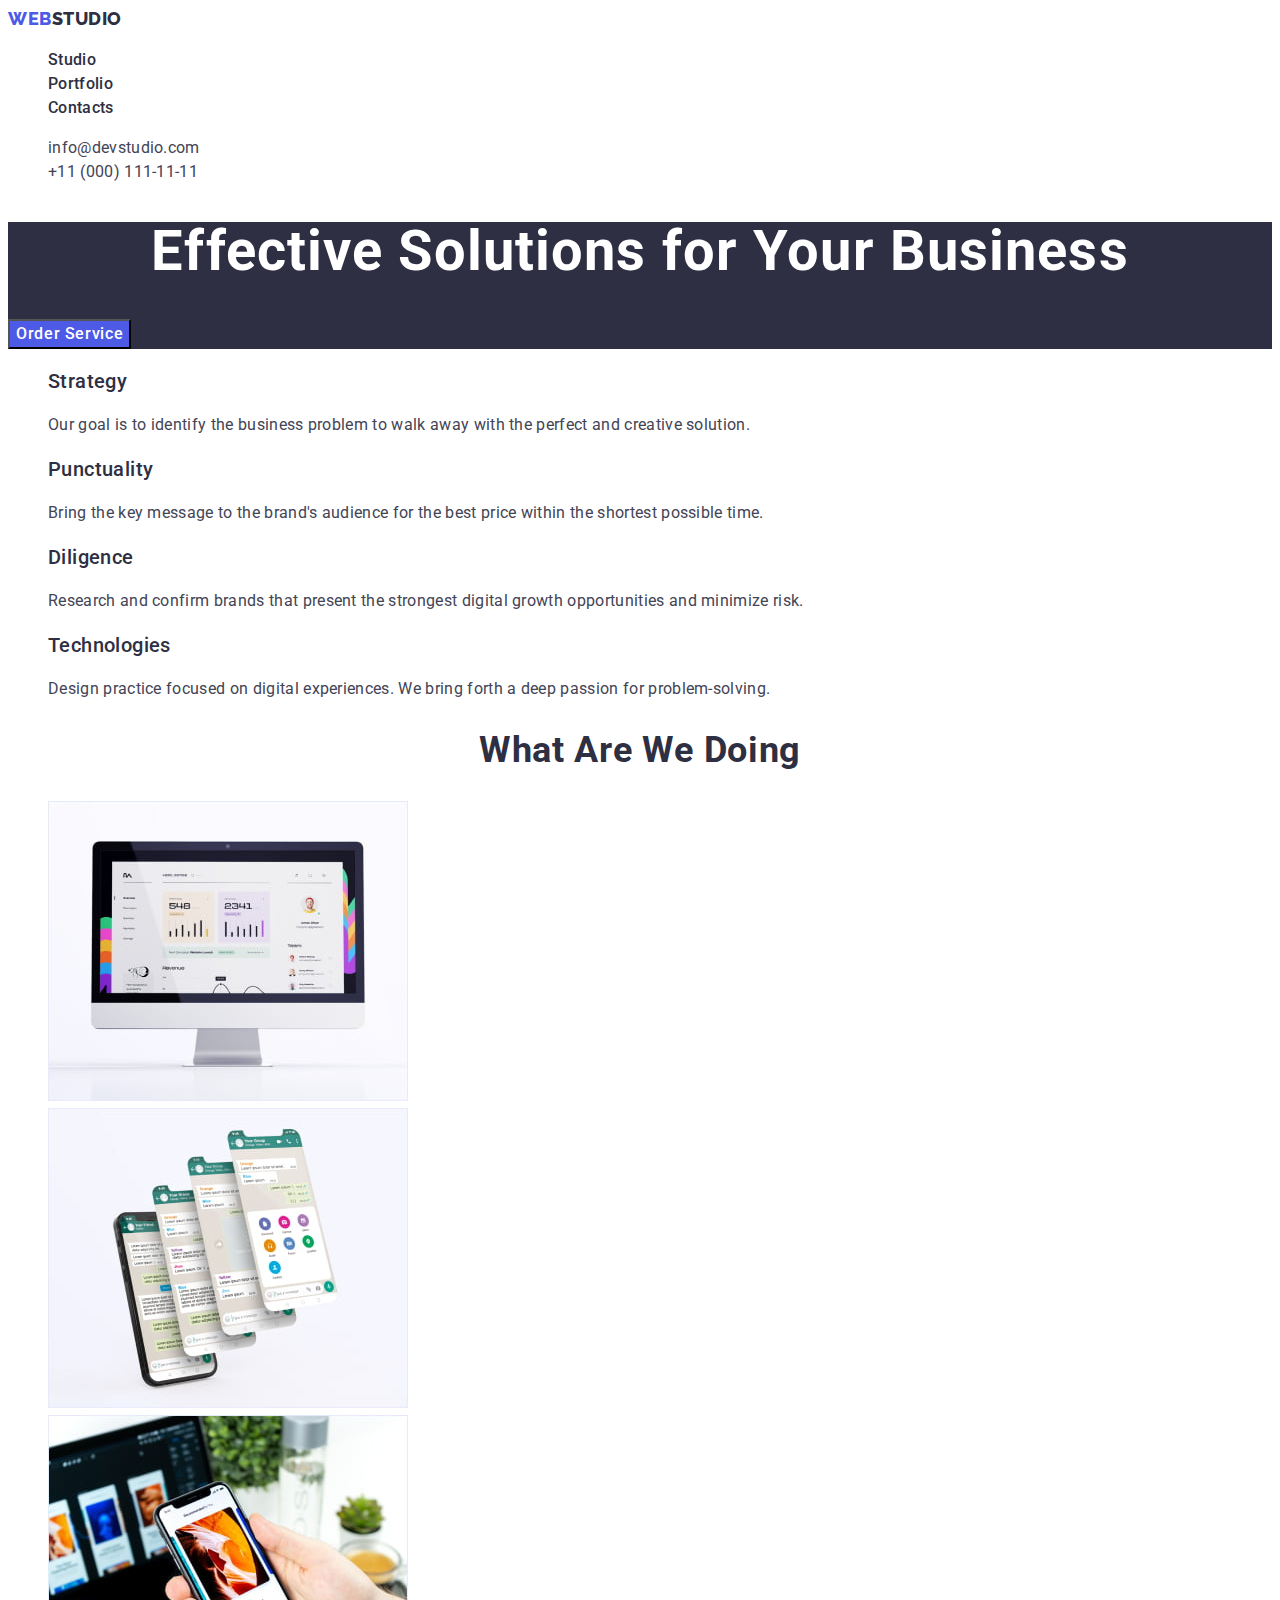
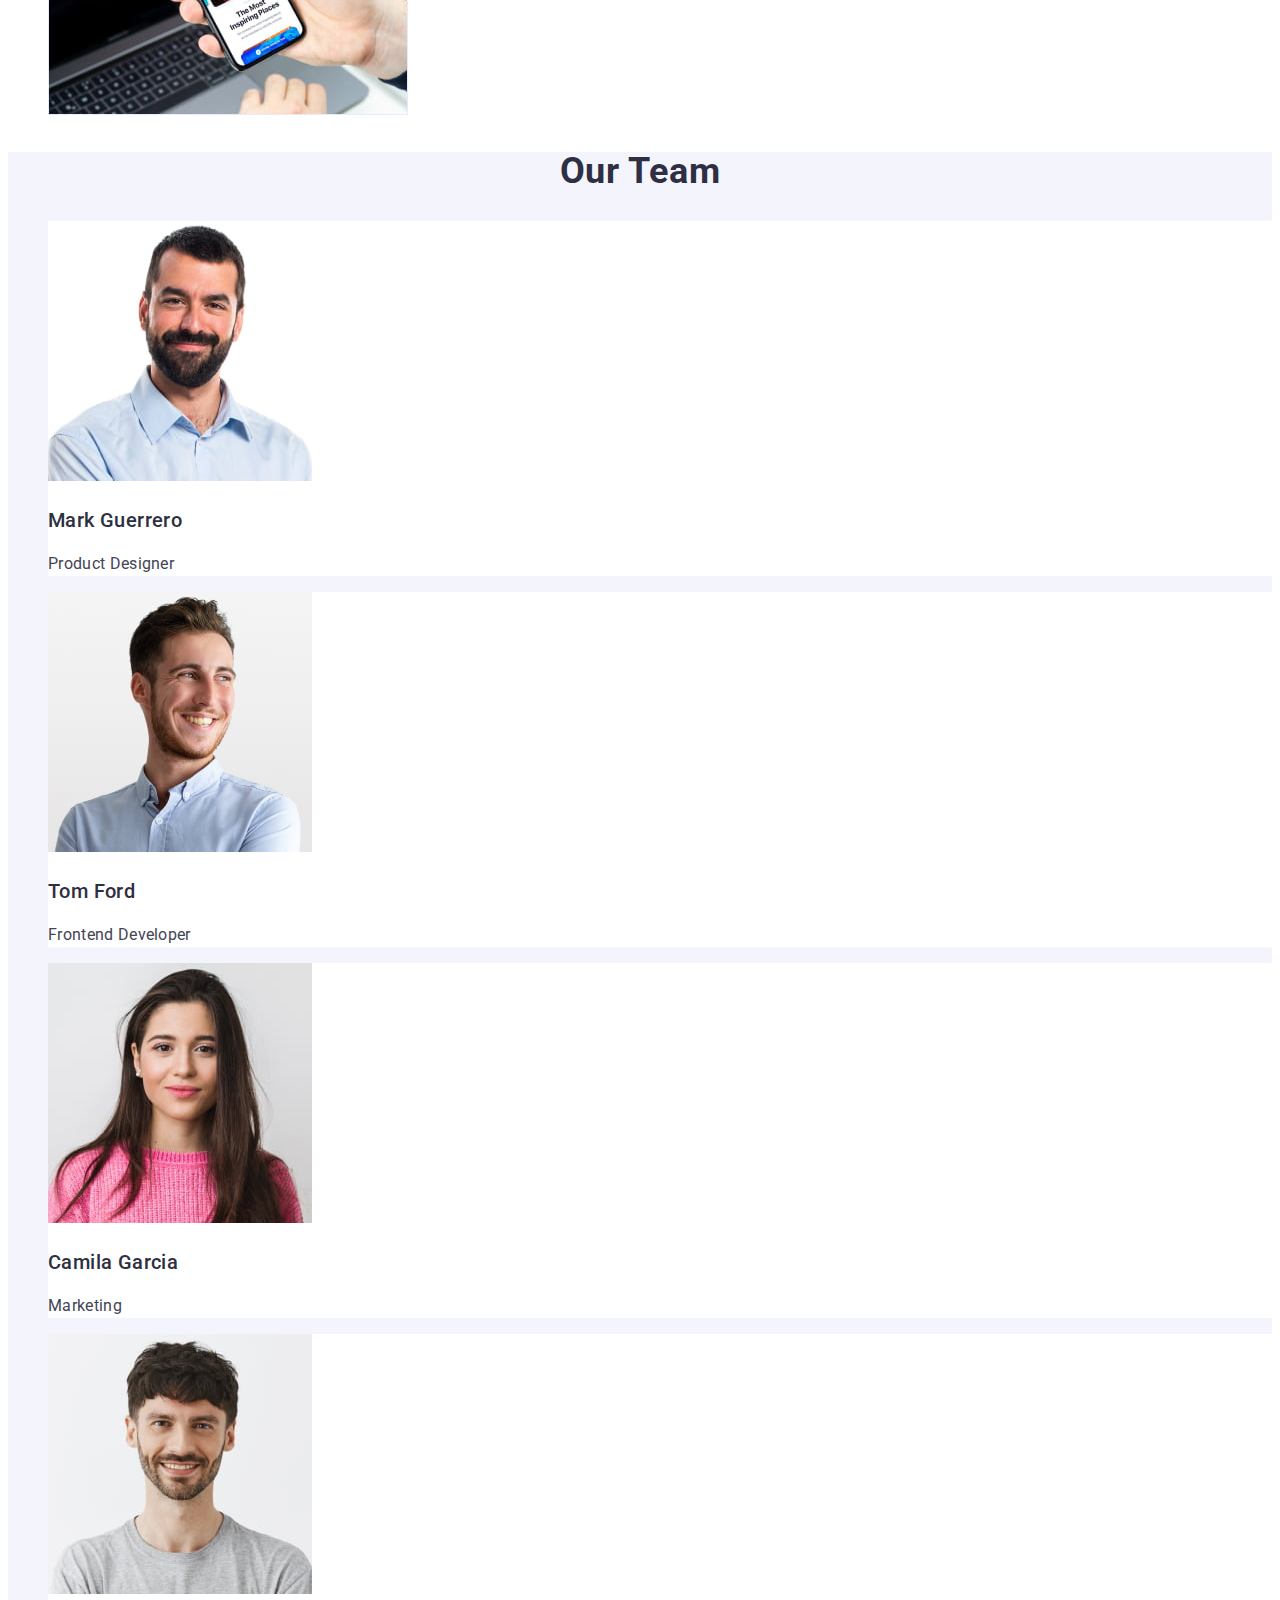
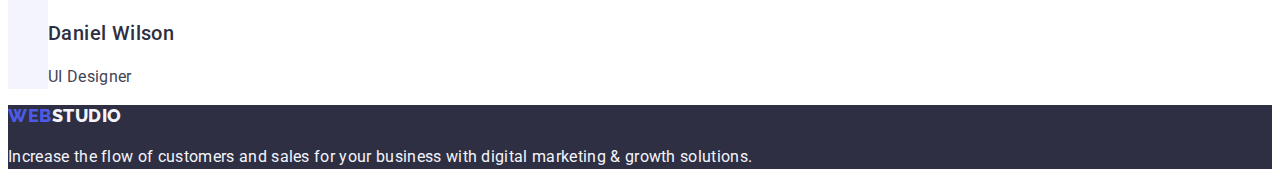
==== index.html @ c5c2bab5 "Initial commit" ====
<!DOCTYPE html>
<html lang="en">
  <head>
    <meta charset="UTF-8" />
    <meta http-equiv="X-UA-Compatible" content="IE=edge" />
    <meta name="viewport" content="width=device-width, initial-scale=1.0" />
    <link rel="preconnect" href="https://fonts.googleapis.com" />
    <link rel="preconnect" href="https://fonts.gstatic.com" crossorigin />
    <link
      href="https://fonts.googleapis.com/css2?family=Raleway:wght@800&family=Roboto:wght@400;500;700;900&display=swap"
      rel="stylesheet"
    />
    <link rel="stylesheet" href="./css/styles.css" />
    <title>WebStudio</title>
  </head>
  <body>
    <header>
      <nav>
        <a href="./index.html" class="logotype link"
          >Web<span class="header-logo">Studio</span></a
        >
        <ul class="list">
          <li><a href="./index.html" class="nav-item link">Studio</a></li>
          <li>
            <a href="./portfolio.html" class="nav-item link">Portfolio</a>
          </li>
          <li><a href="" class="nav-item link">Contacts</a></li>
        </ul>
      </nav>
      <address class="address-list">
        <ul class="list">
          <li>
            <a class="address-item link" href="mailto:info@devstudio.com"
              >info@devstudio.com</a
            >
          </li>
          <li>
            <a class="address-item link" href="tel:+110001111111"
              >+11 (000) 111-11-11</a
            >
          </li>
        </ul>
      </address>
    </header>
    <main>
      <section class="hero-section">
        <h1 class="heading-main">Effective Solutions for Your Business</h1>
        <button class="button order" type="button">Order Service</button>
      </section>
      <section class="advant-section">
        <h2 class="hidden" hidden>Our Advanteges</h2>
        <ul class="list">
          <li>
            <h3 class="heading-third">Strategy</h3>
            <p class="p-text">
              Our goal is to identify the business problem to walk away with the
              perfect and creative solution.
            </p>
          </li>
          <li>
            <h3 class="heading-third">Punctuality</h3>
            <p class="p-text">
              Bring the key message to the brand's audience for the best price
              within the shortest possible time.
            </p>
          </li>
          <li>
            <h3 class="heading-third">Diligence</h3>
            <p class="p-text">
              Research and confirm brands that present the strongest digital
              growth opportunities and minimize risk.
            </p>
          </li>
          <li>
            <h3 class="heading-third">Technologies</h3>
            <p class="p-text">
              Design practice focused on digital experiences. We bring forth a
              deep passion for problem-solving.
            </p>
          </li>
        </ul>
      </section>
      <section class="doing-section">
        <h2 class="heading-second">What are we doing</h2>
        <ul class="list">
          <li>
            <img
              src="./images/main-page/doing-1.jpg"
              alt="Creating websites"
              width="360"
              height="300"
            />
          </li>
          <li>
            <img
              src="./images/main-page/doing-2.jpg"
              alt="Creating mobile apps"
              width="360"
              height="300"
            />
          </li>
          <li>
            <img
              src="./images/main-page/doing-3.jpg"
              alt="Suporting product"
              width="360"
              height="300"
            />
          </li>
        </ul>
      </section>
      <section class="team-section">
        <h2 class="heading-second">Our Team</h2>
        <ul class="list">
          <li class="team-card">
            <img
              src="./images/main-page/team-mark.jpg"
              alt="Photo of Product Designer Mark Guerrero"
              width="264"
              height="260"
            />
            <h3 class="heading-third">Mark Guerrero</h3>
            <p class="p-text">Product Designer</p>
          </li>
          <li class="team-card">
            <img
              src="./images/main-page/team-tom.jpg"
              alt="Photo of Frontend Developer Tom Ford"
              width="264"
              height="260"
            />
            <h3 class="heading-third">Tom Ford</h3>
            <p class="p-text">Frontend Developer</p>
          </li>
          <li class="team-card">
            <img
              src="./images/main-page/team-camila.jpg"
              alt="Photo of Marketing Camila Garcia"
              width="264"
              height="260"
            />
            <h3 class="heading-third">Camila Garcia</h3>
            <p class="p-text">Marketing</p>
          </li>
          <li class="team-card">
            <img
              src="./images/main-page/team-daniel.jpg"
              alt="Photo of UI Designer Daniel Wilson"
              width="264"
              height="260"
            />
            <h3 class="heading-third">Daniel Wilson</h3>
            <p class="p-text">UI Designer</p>
          </li>
        </ul>
      </section>
    </main>
    <footer class="footer">
      <a class="logotype link" href="./index.html"
        >Web<span class="footer-logo">Studio</span></a
      >
      <p class="footer-text">
        Increase the flow of customers and sales for your business with digital
        marketing & growth solutions.
      </p>
    </footer>
  </body>
</html>
---- css/styles.css ----
:root {
  --primary-brand: #4d5ae5;
  --pressed-state: #404bbf;
  --dark-grey: #2e2f42;
  --text: #434455;
  --cloud: #f4f4fd;
}

body {
  background-color: #ffffff;
  color: var(--text);
  font-family: "Roboto", sans-serif;
  font-style: normal;
  font-weight: 400;
  font-size: 16px;
  line-height: 24px;
  letter-spacing: 0.02em;
}

.logotype {
  font-family: "Raleway", sans-serif;
  font-style: normal;
  font-weight: 800;
  font-size: 18px;
  line-height: 1.17;
  letter-spacing: 0.03em;
  color: var(--primary-brand);
  text-transform: uppercase;
}

.header-logo {
  color: var(--dark-grey);
}

.footer-logo,
.footer-text {
  color: var(--cloud);
}

.nav-item {
  font-weight: 500;
  font-size: 16px;
  line-height: 1.5;
  color: var(--dark-grey);
}

.address-list,
.address-item {
  font-style: normal;
  font-weight: 400;
  font-size: 16px;
  color: var(--text);
}

.nav-item:focus,
.nav-item:hover,
.address-item:focus,
.address-item:hover {
  color: var(--pressed-state);
}

.link {
  text-decoration: none;
}

.list {
  list-style: none;
}

.heading-main {
  color: #fff;
  font-weight: 700;
  font-size: 56px;
  line-height: 1.07;
  text-align: center;
  letter-spacing: 0.02em;
}

.heading-second {
  color: var(--dark-grey);
  font-weight: 700;
  font-size: 36px;
  line-height: 40px;
  line-height: 1.11;
  text-align: center;
  letter-spacing: 0.02em;
  text-transform: capitalize;
}

.heading-third {
  color: var(--dark-grey);
  font-weight: 500;
  font-size: 20px;
  line-height: 1.2;
  letter-spacing: 0.02em;
}

.p-text {
  font-size: 16px;
  color: var(--text);
}

.button {
  font-family: "Roboto", sans-serif;
  font-weight: 500;
  font-size: 16px;
  line-height: 1.5;
  letter-spacing: 0.04em;
  cursor: pointer;
}

.order {
  color: #fff;
  background-color: var(--primary-brand);
}

.order:focus,
.order:hover {
  background-color: var(--pressed-state);
}

.filter {
  color: var(--primary-brand);
  background-color: var(--cloud);
}

.filter:focus,
.filter:hover {
  color: #fff;
  background-color: var(--pressed-state);
}

.footer {
  background-color: var(--dark-grey);
}

.hero-section {
  background-color: var(--dark-grey);
}

.advant-section {
}

.team-section {
  background-color: var(--cloud);
}

.team-card {
  background-color: #ffffff;
}
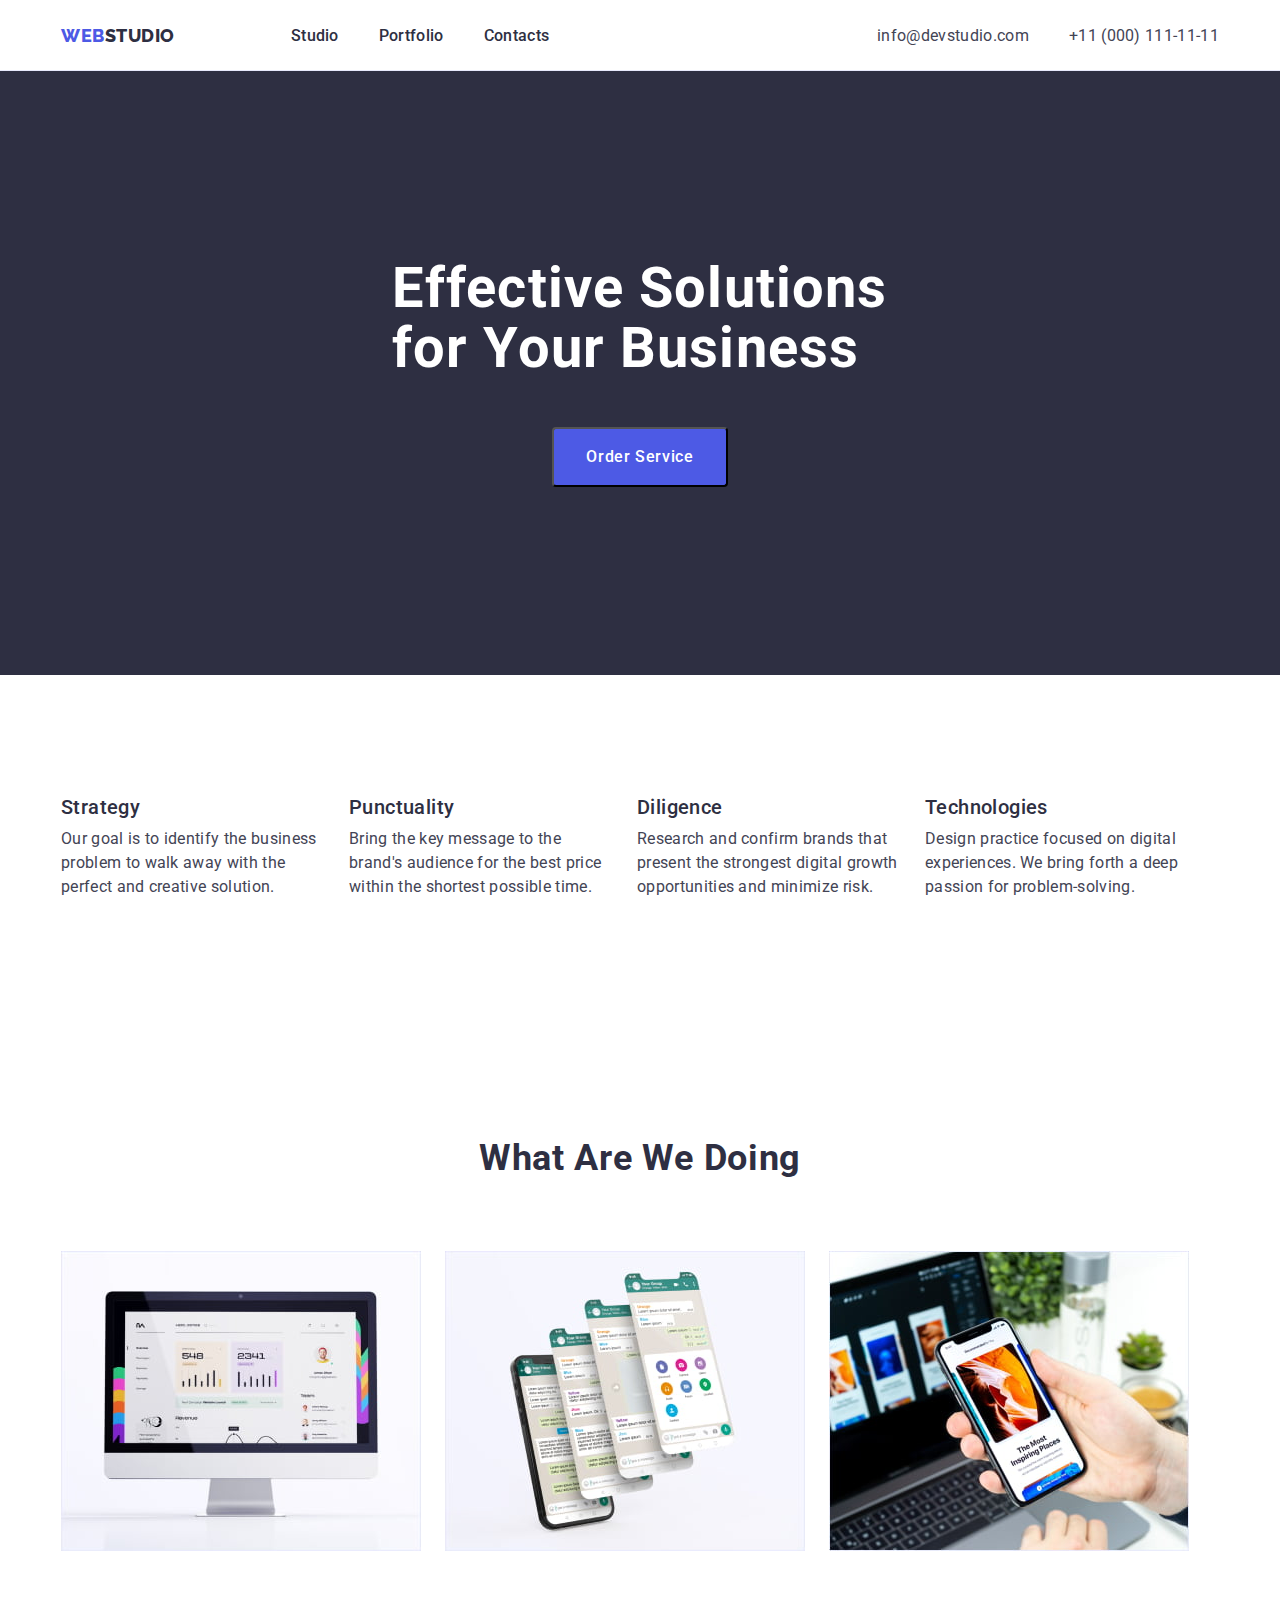
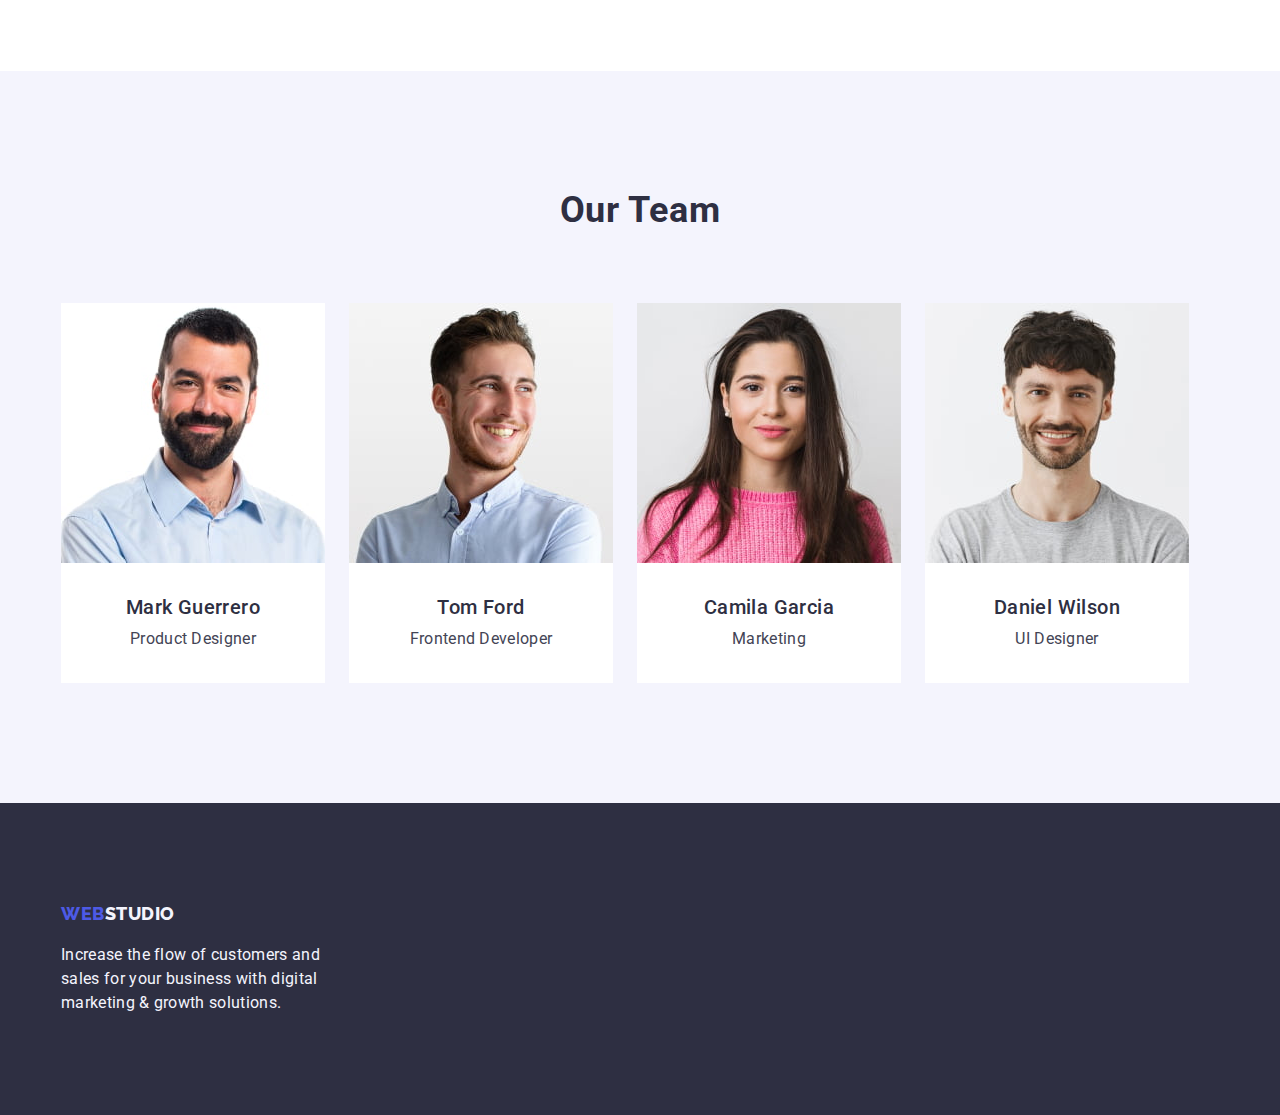
==== commit cbc42812: "hw-03" ====
--- a/index.html
+++ b/index.html
@@ -10,159 +10,178 @@
       href="https://fonts.googleapis.com/css2?family=Raleway:wght@800&family=Roboto:wght@400;500;700;900&display=swap"
       rel="stylesheet"
     />
+    <link
+      rel="stylesheet"
+      href="https://cdnjs.cloudflare.com/ajax/libs/modern-normalize/1.1.0/modern-normalize.css"
+      integrity="sha512-Y0MM+V6ymRKN2zStTqzQ227DWhhp4Mzdo6gnlRnuaNCbc+YN/ZH0sBCLTM4M0oSy9c9VKiCvd4Jk44aCLrNS5Q=="
+      crossorigin="anonymous"
+      referrerpolicy="no-referrer"
+    />
     <link rel="stylesheet" href="./css/styles.css" />
     <title>WebStudio</title>
   </head>
   <body>
-    <header>
-      <nav>
-        <a href="./index.html" class="logotype link"
-          >Web<span class="header-logo">Studio</span></a
-        >
-        <ul class="list">
-          <li><a href="./index.html" class="nav-item link">Studio</a></li>
-          <li>
-            <a href="./portfolio.html" class="nav-item link">Portfolio</a>
-          </li>
-          <li><a href="" class="nav-item link">Contacts</a></li>
-        </ul>
-      </nav>
-      <address class="address-list">
-        <ul class="list">
-          <li>
-            <a class="address-item link" href="mailto:info@devstudio.com"
-              >info@devstudio.com</a
-            >
-          </li>
-          <li>
-            <a class="address-item link" href="tel:+110001111111"
-              >+11 (000) 111-11-11</a
-            >
-          </li>
-        </ul>
-      </address>
+    <header class="header">
+      <div class="container header-container">
+        <nav class="nav-container">
+          <a href="./index.html" class="logotype link"
+            >Web<span class="header-logo">Studio</span></a
+          >
+          <ul class="list nav-container">
+            <li><a href="./index.html" class="nav-item link">Studio</a></li>
+            <li>
+              <a href="./portfolio.html" class="nav-item link">Portfolio</a>
+            </li>
+            <li><a href="" class="nav-item link">Contacts</a></li>
+          </ul>
+        </nav>
+        <address>
+          <ul class="list nav-container">
+            <li>
+              <a class="address-item link" href="mailto:info@devstudio.com"
+                >info@devstudio.com</a
+              >
+            </li>
+            <li>
+              <a class="address-item link" href="tel:+110001111111"
+                >+11 (000) 111-11-11</a
+              >
+            </li>
+          </ul>
+        </address>
+      </div>
     </header>
     <main>
-      <section class="hero-section">
-        <h1 class="heading-main">Effective Solutions for Your Business</h1>
-        <button class="button order" type="button">Order Service</button>
+      <section class="hero section">
+        <div class="container">
+          <h1 class="heading-main">Effective Solutions for Your Business</h1>
+          <button class="button order" type="button">Order Service</button>
+        </div>
       </section>
-      <section class="advant-section">
-        <h2 class="hidden" hidden>Our Advanteges</h2>
-        <ul class="list">
-          <li>
-            <h3 class="heading-third">Strategy</h3>
-            <p class="p-text">
-              Our goal is to identify the business problem to walk away with the
-              perfect and creative solution.
-            </p>
-          </li>
-          <li>
-            <h3 class="heading-third">Punctuality</h3>
-            <p class="p-text">
-              Bring the key message to the brand's audience for the best price
-              within the shortest possible time.
-            </p>
-          </li>
-          <li>
-            <h3 class="heading-third">Diligence</h3>
-            <p class="p-text">
-              Research and confirm brands that present the strongest digital
-              growth opportunities and minimize risk.
-            </p>
-          </li>
-          <li>
-            <h3 class="heading-third">Technologies</h3>
-            <p class="p-text">
-              Design practice focused on digital experiences. We bring forth a
-              deep passion for problem-solving.
-            </p>
-          </li>
-        </ul>
+      <section class="advant section">
+        <div class="container">
+          <h2 class="hidden" hidden>Our Advanteges</h2>
+          <ul class="list flex-container">
+            <li>
+              <h3 class="heading-third">Strategy</h3>
+              <p class="p-text">
+                Our goal is to identify the business problem to walk away with
+                the perfect and creative solution.
+              </p>
+            </li>
+            <li>
+              <h3 class="heading-third">Punctuality</h3>
+              <p class="p-text">
+                Bring the key message to the brand's audience for the best price
+                within the shortest possible time.
+              </p>
+            </li>
+            <li>
+              <h3 class="heading-third">Diligence</h3>
+              <p class="p-text">
+                Research and confirm brands that present the strongest digital
+                growth opportunities and minimize risk.
+              </p>
+            </li>
+            <li>
+              <h3 class="heading-third">Technologies</h3>
+              <p class="p-text">
+                Design practice focused on digital experiences. We bring forth a
+                deep passion for problem-solving.
+              </p>
+            </li>
+          </ul>
+        </div>
       </section>
-      <section class="doing-section">
-        <h2 class="heading-second">What are we doing</h2>
-        <ul class="list">
-          <li>
-            <img
-              src="./images/main-page/doing-1.jpg"
-              alt="Creating websites"
-              width="360"
-              height="300"
-            />
-          </li>
-          <li>
-            <img
-              src="./images/main-page/doing-2.jpg"
-              alt="Creating mobile apps"
-              width="360"
-              height="300"
-            />
-          </li>
-          <li>
-            <img
-              src="./images/main-page/doing-3.jpg"
-              alt="Suporting product"
-              width="360"
-              height="300"
-            />
-          </li>
-        </ul>
+      <section class="doing section">
+        <div class="container">
+          <h2 class="heading-second">What are we doing</h2>
+          <ul class="list flex-container">
+            <li>
+              <img
+                src="./images/main-page/doing-1.jpg"
+                alt="Creating websites"
+                width="360"
+                height="300"
+              />
+            </li>
+            <li>
+              <img
+                src="./images/main-page/doing-2.jpg"
+                alt="Creating mobile apps"
+                width="360"
+                height="300"
+              />
+            </li>
+            <li>
+              <img
+                src="./images/main-page/doing-3.jpg"
+                alt="Suporting product"
+                width="360"
+                height="300"
+              />
+            </li>
+          </ul>
+        </div>
       </section>
-      <section class="team-section">
-        <h2 class="heading-second">Our Team</h2>
-        <ul class="list">
-          <li class="team-card">
-            <img
-              src="./images/main-page/team-mark.jpg"
-              alt="Photo of Product Designer Mark Guerrero"
-              width="264"
-              height="260"
-            />
-            <h3 class="heading-third">Mark Guerrero</h3>
-            <p class="p-text">Product Designer</p>
-          </li>
-          <li class="team-card">
-            <img
-              src="./images/main-page/team-tom.jpg"
-              alt="Photo of Frontend Developer Tom Ford"
-              width="264"
-              height="260"
-            />
-            <h3 class="heading-third">Tom Ford</h3>
-            <p class="p-text">Frontend Developer</p>
-          </li>
-          <li class="team-card">
-            <img
-              src="./images/main-page/team-camila.jpg"
-              alt="Photo of Marketing Camila Garcia"
-              width="264"
-              height="260"
-            />
-            <h3 class="heading-third">Camila Garcia</h3>
-            <p class="p-text">Marketing</p>
-          </li>
-          <li class="team-card">
-            <img
-              src="./images/main-page/team-daniel.jpg"
-              alt="Photo of UI Designer Daniel Wilson"
-              width="264"
-              height="260"
-            />
-            <h3 class="heading-third">Daniel Wilson</h3>
-            <p class="p-text">UI Designer</p>
-          </li>
-        </ul>
+      <section class="team section">
+        <div class="container">
+          <h2 class="heading-second">Our Team</h2>
+          <ul class="list flex-container">
+            <li class="team-card">
+              <img
+                src="./images/main-page/team-mark.jpg"
+                alt="Photo of Product Designer Mark Guerrero"
+                width="264"
+                height="260"
+              />
+              <h3 class="heading-third">Mark Guerrero</h3>
+              <p class="p-text card-text">Product Designer</p>
+            </li>
+            <li class="team-card">
+              <img
+                src="./images/main-page/team-tom.jpg"
+                alt="Photo of Frontend Developer Tom Ford"
+                width="264"
+                height="260"
+              />
+              <h3 class="heading-third">Tom Ford</h3>
+              <p class="p-text card-text">Frontend Developer</p>
+            </li>
+            <li class="team-card">
+              <img
+                src="./images/main-page/team-camila.jpg"
+                alt="Photo of Marketing Camila Garcia"
+                width="264"
+                height="260"
+              />
+              <h3 class="heading-third">Camila Garcia</h3>
+              <p class="p-text card-text">Marketing</p>
+            </li>
+            <li class="team-card">
+              <img
+                src="./images/main-page/team-daniel.jpg"
+                alt="Photo of UI Designer Daniel Wilson"
+                width="264"
+                height="260"
+              />
+              <h3 class="heading-third">Daniel Wilson</h3>
+              <p class="p-text card-text">UI Designer</p>
+            </li>
+          </ul>
+        </div>
       </section>
     </main>
     <footer class="footer">
-      <a class="logotype link" href="./index.html"
-        >Web<span class="footer-logo">Studio</span></a
-      >
-      <p class="footer-text">
-        Increase the flow of customers and sales for your business with digital
-        marketing & growth solutions.
-      </p>
+      <div class="container">
+        <a class="logotype link" href="./index.html"
+          >Web<span class="footer-logo">Studio</span></a
+        >
+        <p class="footer-text">
+          Increase the flow of customers and sales for your business with
+          digital marketing & growth solutions.
+        </p>
+      </div>
     </footer>
   </body>
 </html>
--- a/css/styles.css
+++ b/css/styles.css
@@ -4,6 +4,9 @@
   --dark-grey: #2e2f42;
   --text: #434455;
   --cloud: #f4f4fd;
+
+  --indent: 24px;
+  --items: 9;
 }
 
 body {
@@ -15,6 +18,61 @@
   font-size: 16px;
   line-height: 24px;
   letter-spacing: 0.02em;
+}
+
+h1,
+h2,
+h3,
+h4,
+p {
+  margin: 0;
+}
+
+img {
+  display: block;
+}
+
+button {
+  cursor: pointer;
+}
+
+.link {
+  text-decoration: none;
+}
+
+.list {
+  list-style: none;
+  margin: 0;
+  padding: 0;
+}
+
+.container {
+  width: 1158px;
+  margin: 0 auto;
+  padding-inline-start: 0 15px;
+  /* outline: 1px solid red; */
+}
+
+.section {
+  padding: 120px 0;
+}
+
+.header {
+  padding-top: 24px;
+  padding-bottom: 22px;
+  border-bottom: 1px solid #e7e9fc;
+}
+
+.header-container {
+  display: flex;
+  align-items: center;
+}
+
+.nav-container {
+  display: flex;
+  align-items: center;
+  margin-right: auto;
+  gap: 40px;
 }
 
 .logotype {
@@ -26,6 +84,7 @@
   letter-spacing: 0.03em;
   color: var(--primary-brand);
   text-transform: uppercase;
+  margin-right: 76px;
 }
 
 .header-logo {
@@ -37,11 +96,17 @@
   color: var(--cloud);
 }
 
+.footer-text {
+  width: 264px;
+  margin-top: 16px;
+}
+
 .nav-item {
   font-weight: 500;
   font-size: 16px;
   line-height: 1.5;
   color: var(--dark-grey);
+  padding: 24px 0;
 }
 
 .address-list,
@@ -50,6 +115,7 @@
   font-weight: 400;
   font-size: 16px;
   color: var(--text);
+  padding: 24px 0;
 }
 
 .nav-item:focus,
@@ -59,21 +125,15 @@
   color: var(--pressed-state);
 }
 
-.link {
-  text-decoration: none;
-}
-
-.list {
-  list-style: none;
-}
-
 .heading-main {
   color: #fff;
   font-weight: 700;
   font-size: 56px;
   line-height: 1.07;
-  text-align: center;
-  letter-spacing: 0.02em;
+  letter-spacing: 0.02em;
+  width: 496px;
+  margin: 0 auto;
+  margin-bottom: 48px;
 }
 
 .heading-second {
@@ -85,6 +145,8 @@
   text-align: center;
   letter-spacing: 0.02em;
   text-transform: capitalize;
+  margin-bottom: 30px;
+  margin-bottom: 72px;
 }
 
 .heading-third {
@@ -93,11 +155,13 @@
   font-size: 20px;
   line-height: 1.2;
   letter-spacing: 0.02em;
+  margin-bottom: 8px;
 }
 
 .p-text {
   font-size: 16px;
   color: var(--text);
+  width: 264px;
 }
 
 .button {
@@ -106,12 +170,17 @@
   font-size: 16px;
   line-height: 1.5;
   letter-spacing: 0.04em;
-  cursor: pointer;
 }
 
 .order {
   color: #fff;
   background-color: var(--primary-brand);
+  min-width: 165px;
+  min-height: 52px;
+  padding: 16px 32px;
+  border-radius: 4px;
+  display: block;
+  margin: 0 auto;
 }
 
 .order:focus,
@@ -122,6 +191,11 @@
 .filter {
   color: var(--primary-brand);
   background-color: var(--cloud);
+  min-width: 60px;
+  min-height: 48px;
+  padding: 12px 24px;
+  border: 1px solid #e7e9fc;
+  border-radius: 4px;
 }
 
 .filter:focus,
@@ -132,19 +206,62 @@
 
 .footer {
   background-color: var(--dark-grey);
-}
-
-.hero-section {
+  padding-top: 100px;
+  padding-bottom: 100px;
+}
+
+.hero {
   background-color: var(--dark-grey);
-}
-
-.advant-section {
-}
-
-.team-section {
+  padding: 188px 0;
+}
+
+.advant {
+}
+
+.team {
   background-color: var(--cloud);
 }
 
 .team-card {
   background-color: #ffffff;
 }
+
+.team-card > h3 {
+  text-align: center;
+  margin-top: 32px;
+  margin-bottom: 8px;
+}
+
+.card-text {
+  text-align: center;
+  padding-bottom: 32px;
+}
+
+.flex-container {
+  display: flex;
+  gap: 24px;
+}
+
+.filter-list {
+  display: flex;
+  justify-content: center;
+  gap: 24px;
+  padding-top: 96px;
+}
+
+.works-list {
+  display: flex;
+  flex-wrap: wrap;
+  gap: var(--indent);
+  padding: 72px 0;
+}
+
+.works-list-items {
+  flex-basis: calc(100% - var(--indent) * (var(--items) - 1) / var(--items));
+}
+
+.works-card {
+  padding: 32px 16px;
+  margin-bottom: 48px;
+  border: 1px solid #e7e9fc;
+}
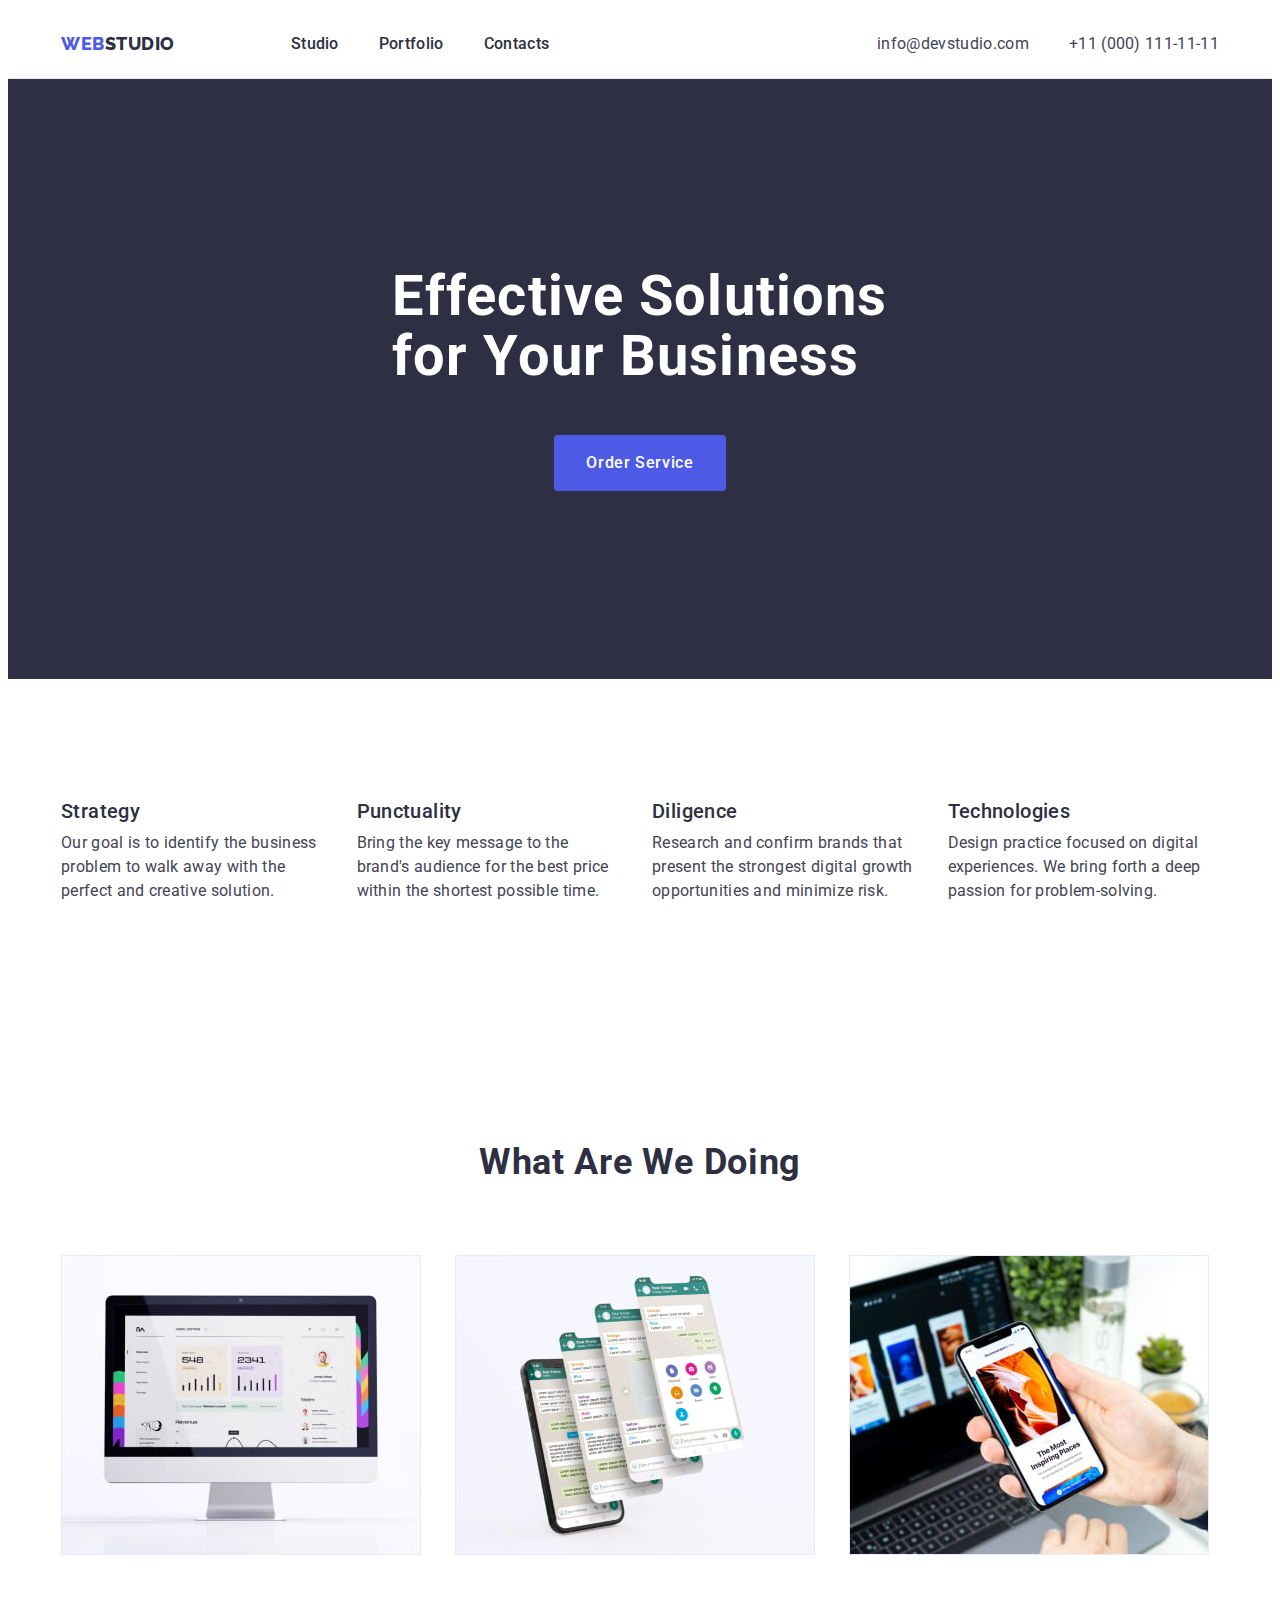
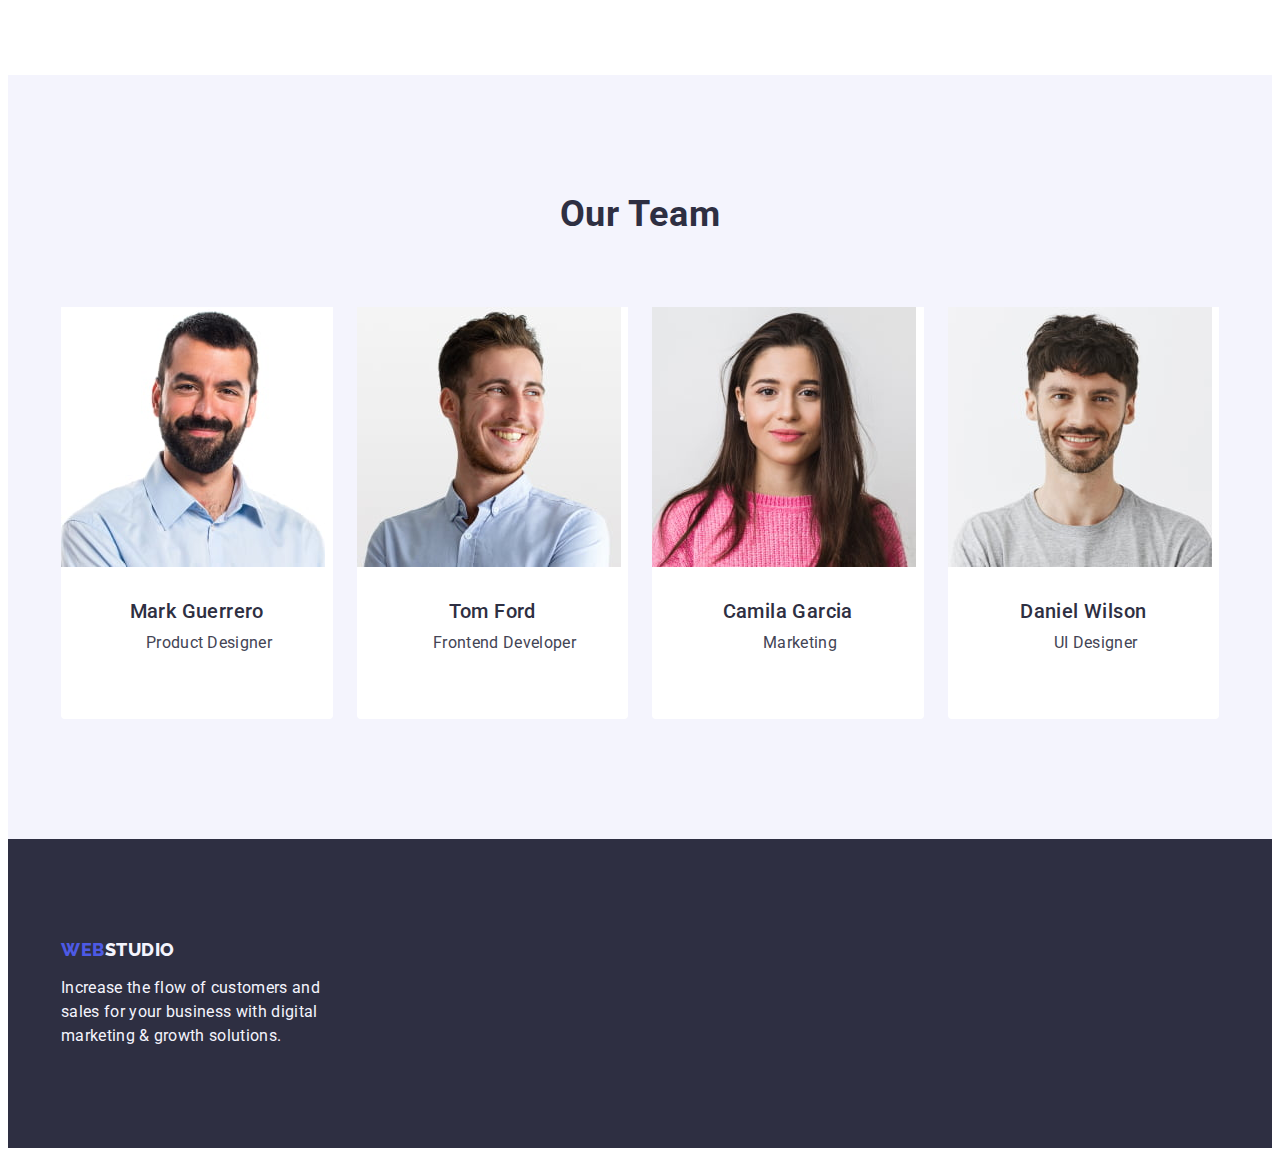
==== commit 1b50abf7: "update-1" ====
--- a/index.html
+++ b/index.html
@@ -6,17 +6,13 @@
     <meta name="viewport" content="width=device-width, initial-scale=1.0" />
     <link rel="preconnect" href="https://fonts.googleapis.com" />
     <link rel="preconnect" href="https://fonts.gstatic.com" crossorigin />
-    <link
-      href="https://fonts.googleapis.com/css2?family=Raleway:wght@800&family=Roboto:wght@400;500;700;900&display=swap"
-      rel="stylesheet"
-    />
+    <link href="https://fonts.googleapis.com/css2?family=Raleway:wght@800&family=Roboto:wght@400;500;700;900&display=swap" rel="stylesheet" />
     <link
       rel="stylesheet"
-      href="https://cdnjs.cloudflare.com/ajax/libs/modern-normalize/1.1.0/modern-normalize.css"
-      integrity="sha512-Y0MM+V6ymRKN2zStTqzQ227DWhhp4Mzdo6gnlRnuaNCbc+YN/ZH0sBCLTM4M0oSy9c9VKiCvd4Jk44aCLrNS5Q=="
+      href="https://cdnjs.cloudflare.com/ajax/libs/modern-normalize/1.1.0/modern-normalize.min.css"
+      integrity="sha512-wpPYUAdjBVSE4KJnH1VR1HeZfpl1ub8YT/NKx4PuQ5NmX2tKuGu6U/JRp5y+Y8XG2tV+wKQpNHVUX03MfMFn9Q=="
       crossorigin="anonymous"
-      referrerpolicy="no-referrer"
-    />
+      referrerpolicy="no-referrer" />
     <link rel="stylesheet" href="./css/styles.css" />
     <title>WebStudio</title>
   </head>
@@ -24,9 +20,7 @@
     <header class="header">
       <div class="container header-container">
         <nav class="nav-container">
-          <a href="./index.html" class="logotype link"
-            >Web<span class="header-logo">Studio</span></a
-          >
+          <a href="./index.html" class="logotype link">Web<span class="header-logo">Studio</span></a>
           <ul class="list nav-container">
             <li><a href="./index.html" class="nav-item link">Studio</a></li>
             <li>
@@ -38,14 +32,10 @@
         <address>
           <ul class="list nav-container">
             <li>
-              <a class="address-item link" href="mailto:info@devstudio.com"
-                >info@devstudio.com</a
-              >
+              <a class="address-item link" href="mailto:info@devstudio.com">info@devstudio.com</a>
             </li>
             <li>
-              <a class="address-item link" href="tel:+110001111111"
-                >+11 (000) 111-11-11</a
-              >
+              <a class="address-item link" href="tel:+110001111111">+11 (000) 111-11-11</a>
             </li>
           </ul>
         </address>
@@ -62,33 +52,21 @@
         <div class="container">
           <h2 class="hidden" hidden>Our Advanteges</h2>
           <ul class="list flex-container">
-            <li>
+            <li class="flex-container-advant">
               <h3 class="heading-third">Strategy</h3>
-              <p class="p-text">
-                Our goal is to identify the business problem to walk away with
-                the perfect and creative solution.
-              </p>
+              <p class="p-text">Our goal is to identify the business problem to walk away with the perfect and creative solution.</p>
             </li>
-            <li>
+            <li class="flex-container-advant">
               <h3 class="heading-third">Punctuality</h3>
-              <p class="p-text">
-                Bring the key message to the brand's audience for the best price
-                within the shortest possible time.
-              </p>
+              <p class="p-text">Bring the key message to the brand's audience for the best price within the shortest possible time.</p>
             </li>
-            <li>
+            <li class="flex-container-advant">
               <h3 class="heading-third">Diligence</h3>
-              <p class="p-text">
-                Research and confirm brands that present the strongest digital
-                growth opportunities and minimize risk.
-              </p>
+              <p class="p-text">Research and confirm brands that present the strongest digital growth opportunities and minimize risk.</p>
             </li>
-            <li>
+            <li class="flex-container-advant">
               <h3 class="heading-third">Technologies</h3>
-              <p class="p-text">
-                Design practice focused on digital experiences. We bring forth a
-                deep passion for problem-solving.
-              </p>
+              <p class="p-text">Design practice focused on digital experiences. We bring forth a deep passion for problem-solving.</p>
             </li>
           </ul>
         </div>
@@ -97,29 +75,14 @@
         <div class="container">
           <h2 class="heading-second">What are we doing</h2>
           <ul class="list flex-container">
-            <li>
-              <img
-                src="./images/main-page/doing-1.jpg"
-                alt="Creating websites"
-                width="360"
-                height="300"
-              />
+            <li class="flex-container-doing">
+              <img src="./images/main-page/doing-1.jpg" alt="Creating websites" width="360" height="300" />
             </li>
-            <li>
-              <img
-                src="./images/main-page/doing-2.jpg"
-                alt="Creating mobile apps"
-                width="360"
-                height="300"
-              />
+            <li class="flex-container-doing">
+              <img src="./images/main-page/doing-2.jpg" alt="Creating mobile apps" width="360" height="300" />
             </li>
-            <li>
-              <img
-                src="./images/main-page/doing-3.jpg"
-                alt="Suporting product"
-                width="360"
-                height="300"
-              />
+            <li class="flex-container-doing">
+              <img src="./images/main-page/doing-3.jpg" alt="Suporting product" width="360" height="300" />
             </li>
           </ul>
         </div>
@@ -129,44 +92,32 @@
           <h2 class="heading-second">Our Team</h2>
           <ul class="list flex-container">
             <li class="team-card">
-              <img
-                src="./images/main-page/team-mark.jpg"
-                alt="Photo of Product Designer Mark Guerrero"
-                width="264"
-                height="260"
-              />
-              <h3 class="heading-third">Mark Guerrero</h3>
-              <p class="p-text card-text">Product Designer</p>
+              <img src="./images/main-page/team-mark.jpg" alt="Photo of Product Designer Mark Guerrero" width="264" height="260" />
+              <div class="worker">
+                <h3 class="heading-third worker-name">Mark Guerrero</h3>
+                <p class="p-text worker-position">Product Designer</p>
+              </div>
             </li>
             <li class="team-card">
-              <img
-                src="./images/main-page/team-tom.jpg"
-                alt="Photo of Frontend Developer Tom Ford"
-                width="264"
-                height="260"
-              />
-              <h3 class="heading-third">Tom Ford</h3>
-              <p class="p-text card-text">Frontend Developer</p>
+              <img src="./images/main-page/team-tom.jpg" alt="Photo of Frontend Developer Tom Ford" width="264" height="260" />
+              <div class="worker">
+                <h3 class="heading-third worker-name">Tom Ford</h3>
+                <p class="p-text worker-position">Frontend Developer</p>
+              </div>
             </li>
             <li class="team-card">
-              <img
-                src="./images/main-page/team-camila.jpg"
-                alt="Photo of Marketing Camila Garcia"
-                width="264"
-                height="260"
-              />
-              <h3 class="heading-third">Camila Garcia</h3>
-              <p class="p-text card-text">Marketing</p>
+              <img src="./images/main-page/team-camila.jpg" alt="Photo of Marketing Camila Garcia" width="264" height="260" />
+              <div class="worker">
+                <h3 class="heading-third worker-name">Camila Garcia</h3>
+                <p class="p-text worker-position">Marketing</p>
+              </div>
             </li>
             <li class="team-card">
-              <img
-                src="./images/main-page/team-daniel.jpg"
-                alt="Photo of UI Designer Daniel Wilson"
-                width="264"
-                height="260"
-              />
-              <h3 class="heading-third">Daniel Wilson</h3>
-              <p class="p-text card-text">UI Designer</p>
+              <img src="./images/main-page/team-daniel.jpg" alt="Photo of UI Designer Daniel Wilson" width="264" height="260" />
+              <div class="worker">
+                <h3 class="heading-third worker-name">Daniel Wilson</h3>
+                <p class="p-text worker-position">UI Designer</p>
+              </div>
             </li>
           </ul>
         </div>
@@ -174,13 +125,8 @@
     </main>
     <footer class="footer">
       <div class="container">
-        <a class="logotype link" href="./index.html"
-          >Web<span class="footer-logo">Studio</span></a
-        >
-        <p class="footer-text">
-          Increase the flow of customers and sales for your business with
-          digital marketing & growth solutions.
-        </p>
+        <a class="logotype footer-logo-link link" href="./index.html">Web<span class="footer-logo">Studio</span></a>
+        <p class="footer-text">Increase the flow of customers and sales for your business with digital marketing & growth solutions.</p>
       </div>
     </footer>
   </body>
--- a/css/styles.css
+++ b/css/styles.css
@@ -49,7 +49,7 @@
 .container {
   width: 1158px;
   margin: 0 auto;
-  padding-inline-start: 0 15px;
+  padding: 0 15px;
   /* outline: 1px solid red; */
 }
 
@@ -96,9 +96,13 @@
   color: var(--cloud);
 }
 
+.footer-logo-link {
+  display: inline-block;
+  margin-bottom: 16px;
+}
+
 .footer-text {
   width: 264px;
-  margin-top: 16px;
 }
 
 .nav-item {
@@ -131,7 +135,7 @@
   font-size: 56px;
   line-height: 1.07;
   letter-spacing: 0.02em;
-  width: 496px;
+  max-width: 496px;
   margin: 0 auto;
   margin-bottom: 48px;
 }
@@ -175,8 +179,9 @@
 .order {
   color: #fff;
   background-color: var(--primary-brand);
-  min-width: 165px;
-  min-height: 52px;
+  min-width: 169px;
+  height: 56px;
+  border: none;
   padding: 16px 32px;
   border-radius: 4px;
   display: block;
@@ -202,6 +207,7 @@
 .filter:hover {
   color: #fff;
   background-color: var(--pressed-state);
+  border: 1px solid transparent;
 }
 
 .footer {
@@ -224,44 +230,66 @@
 
 .team-card {
   background-color: #ffffff;
-}
-
-.team-card > h3 {
+  width: calc((100% - 72px) / 4);
+  border-radius: 0px 0px 4px 4px;
+}
+
+.worker {
+  padding: 32px 16px;
+}
+
+.worker-name {
   text-align: center;
-  margin-top: 32px;
   margin-bottom: 8px;
 }
 
-.card-text {
+.worker-position {
   text-align: center;
   padding-bottom: 32px;
 }
 
 .flex-container {
   display: flex;
-  gap: 24px;
+  column-gap: 24px;
+  row-gap: 48px;
+}
+
+.flex-container-advant {
+  width: calc((100% - 72px) / 4);
+}
+
+.flex-container-doing {
+  width: calc((100% - 48px) / 3);
+}
+
+.works-container {
+  width: 1158px;
+  margin: 0 auto;
+  padding-top: 96px;
+  padding-bottom: 120px;
+  /* outline: 1px solid red; */
 }
 
 .filter-list {
   display: flex;
   justify-content: center;
   gap: 24px;
-  padding-top: 96px;
+  margin-bottom: 72px;
 }
 
 .works-list {
   display: flex;
   flex-wrap: wrap;
   gap: var(--indent);
-  padding: 72px 0;
 }
 
 .works-list-items {
-  flex-basis: calc(100% - var(--indent) * (var(--items) - 1) / var(--items));
+  width: calc((100% - 48px) / 3);
 }
 
 .works-card {
   padding: 32px 16px;
   margin-bottom: 48px;
   border: 1px solid #e7e9fc;
-}
+  border-top: none;
+}
